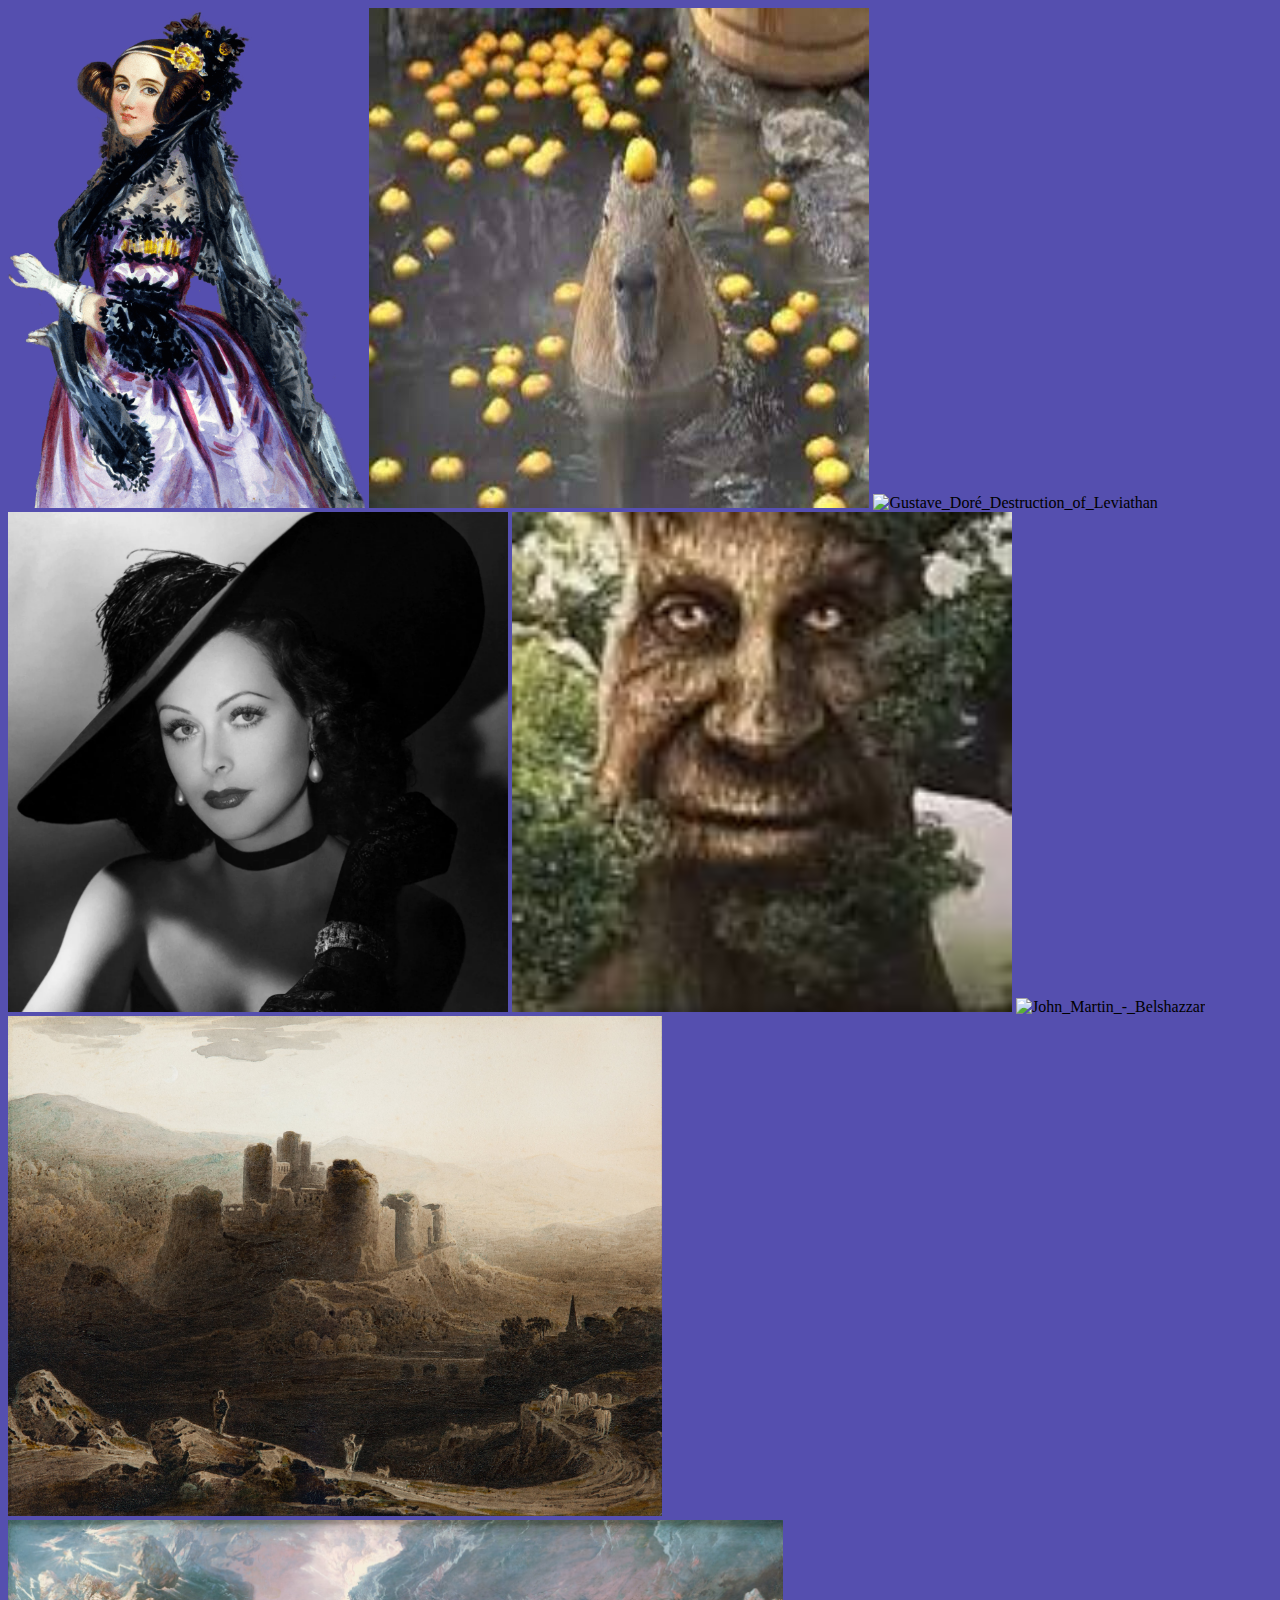
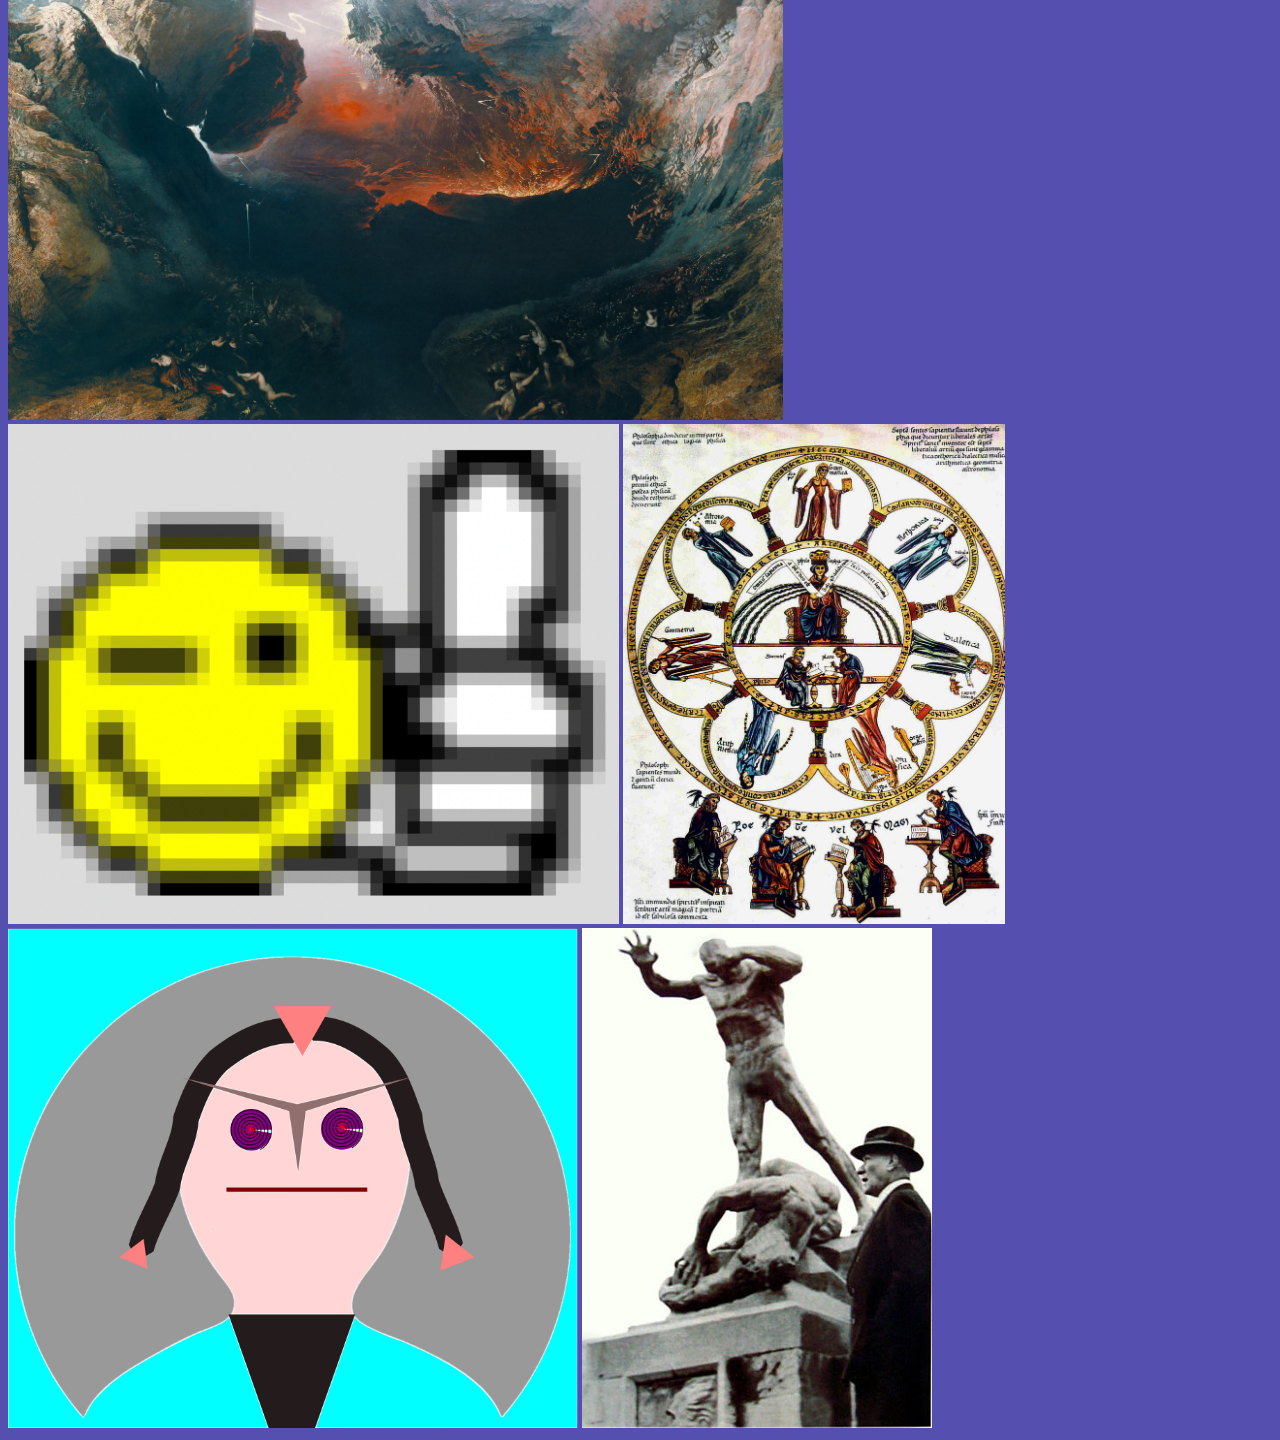
==== visuals/galeria.html @ d82dbdaa "first commit" ====
<!DOCTYPE html>
<html>
    <head>
        <meta charset="UTF-8">
    </head>
    <body bgcolor="#554faf">
        <img src="galeria/Ada_Lovelace.png" alt="Ada_Lovelace" height="500px">
        <img src="galeria/capybara.jpg" alt="capybara" height="500px">
        <img src="galeria/Gustave_Doré_Destruction_of_Leviathan.png" alt="Gustave_Doré_Destruction_of_Leviathan" height="500px">
        <img src="galeria/hedy-lamarr-portrait-tout.webp" alt="hedy-lamarr-portrait-tout" height="500px">
        <img src="galeria/holytree.jpg" alt="holytree" height="500px">
        <img src="galeria/John_Martin_-_Belshazzar's_Feast.jpg" alt="John_Martin_-_Belshazzar" height="500px">
        <img src="galeria/John_Martin_-_Moonlight_-_Chepstow_Castle.jpg" alt="John_Martin_-_Moonlight_-_Chepstow_Castle" height="500px">
        <img src="galeria/John_Martin_-_The_Great_Day_of_His_Wrath.jpg" alt="John_Martin_-_The_Great_Day_of_His_Wrath" height="500px">
        <img src="galeria/nic.png" alt="nice" height="500px">
        <img src="galeria/Septem-artes-liberales_Herrad-von-Landsberg_Hortus-deliciarum_1180.jpg" alt="Septem Artes Liberates" height="500px">
        <img src="galeria/favicon1_copy.png" alt="favicon" height="500px">
        <img src="galeria/Ataturk_ve_Buyuk_Utku_Aniti.jpg" alt="Ataturk_ve_Buyuk_Utku_Aniti" height="500px">
    </body>
</html>
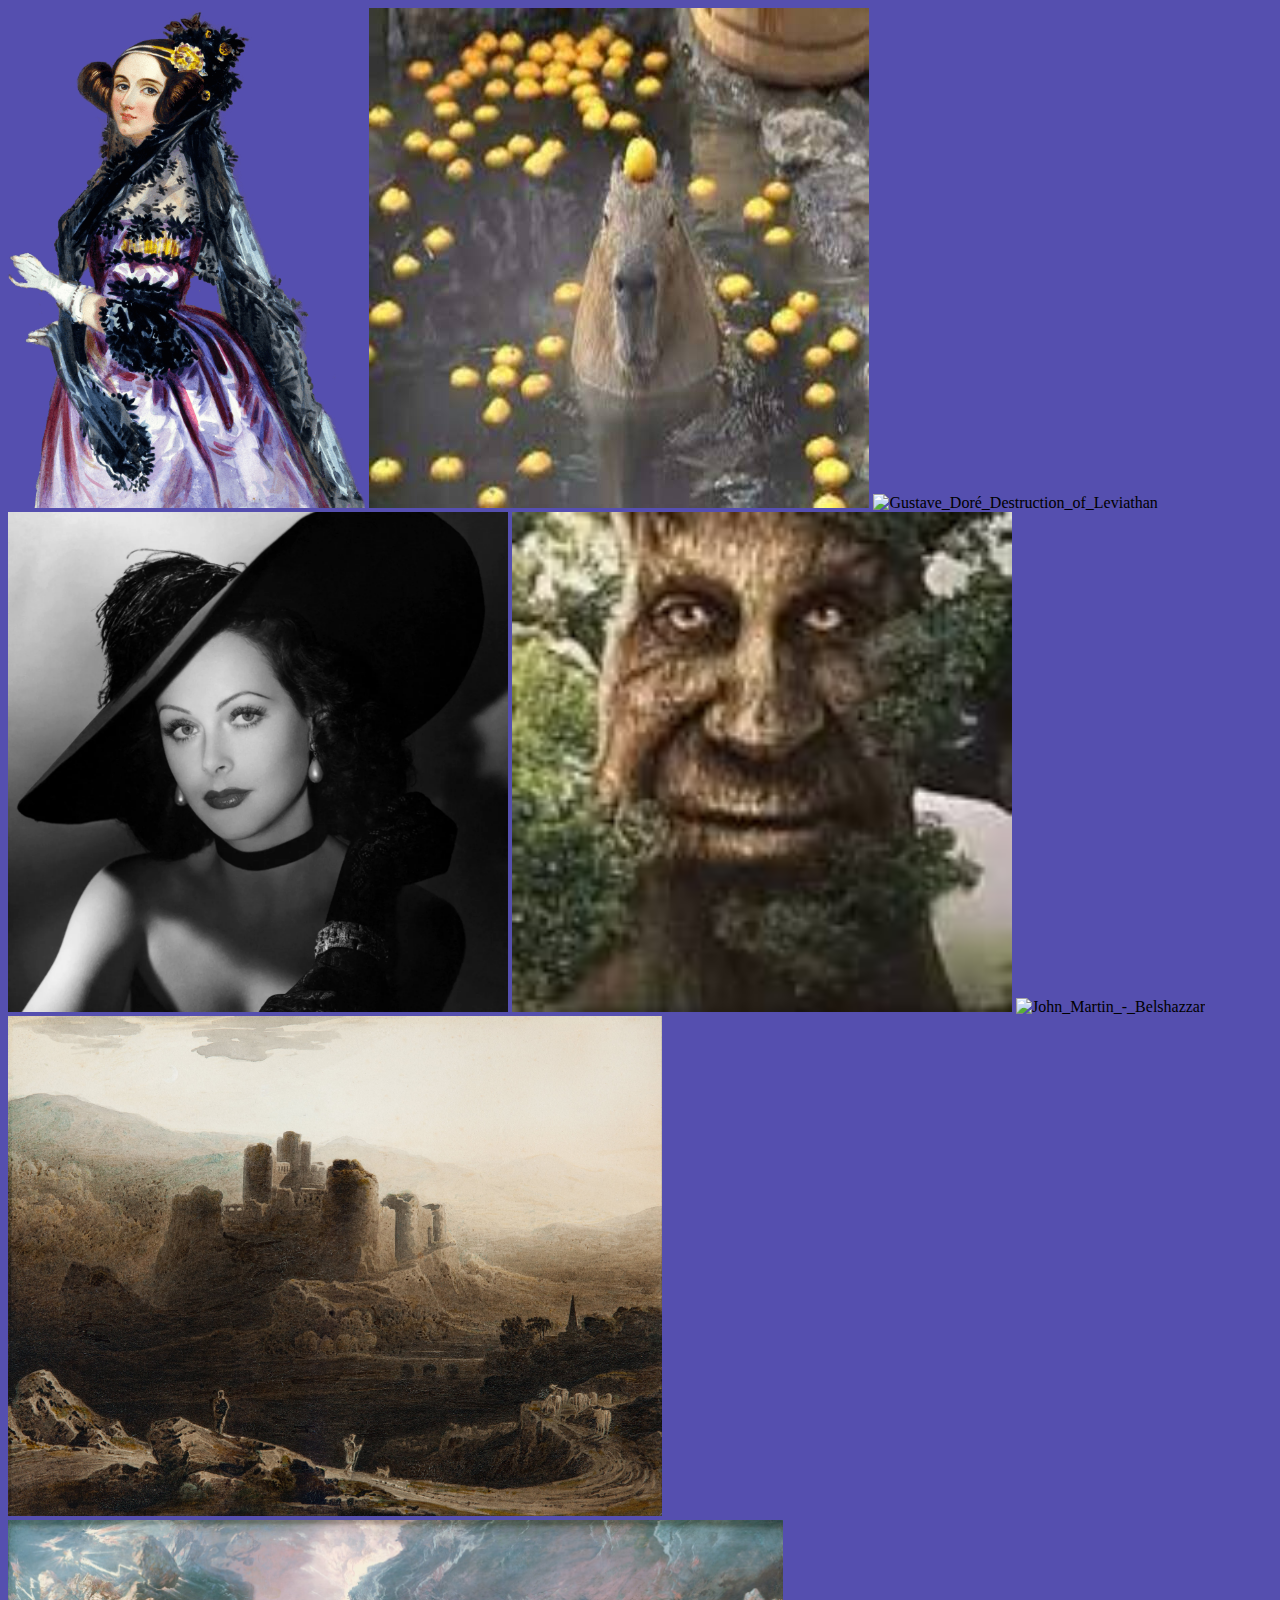
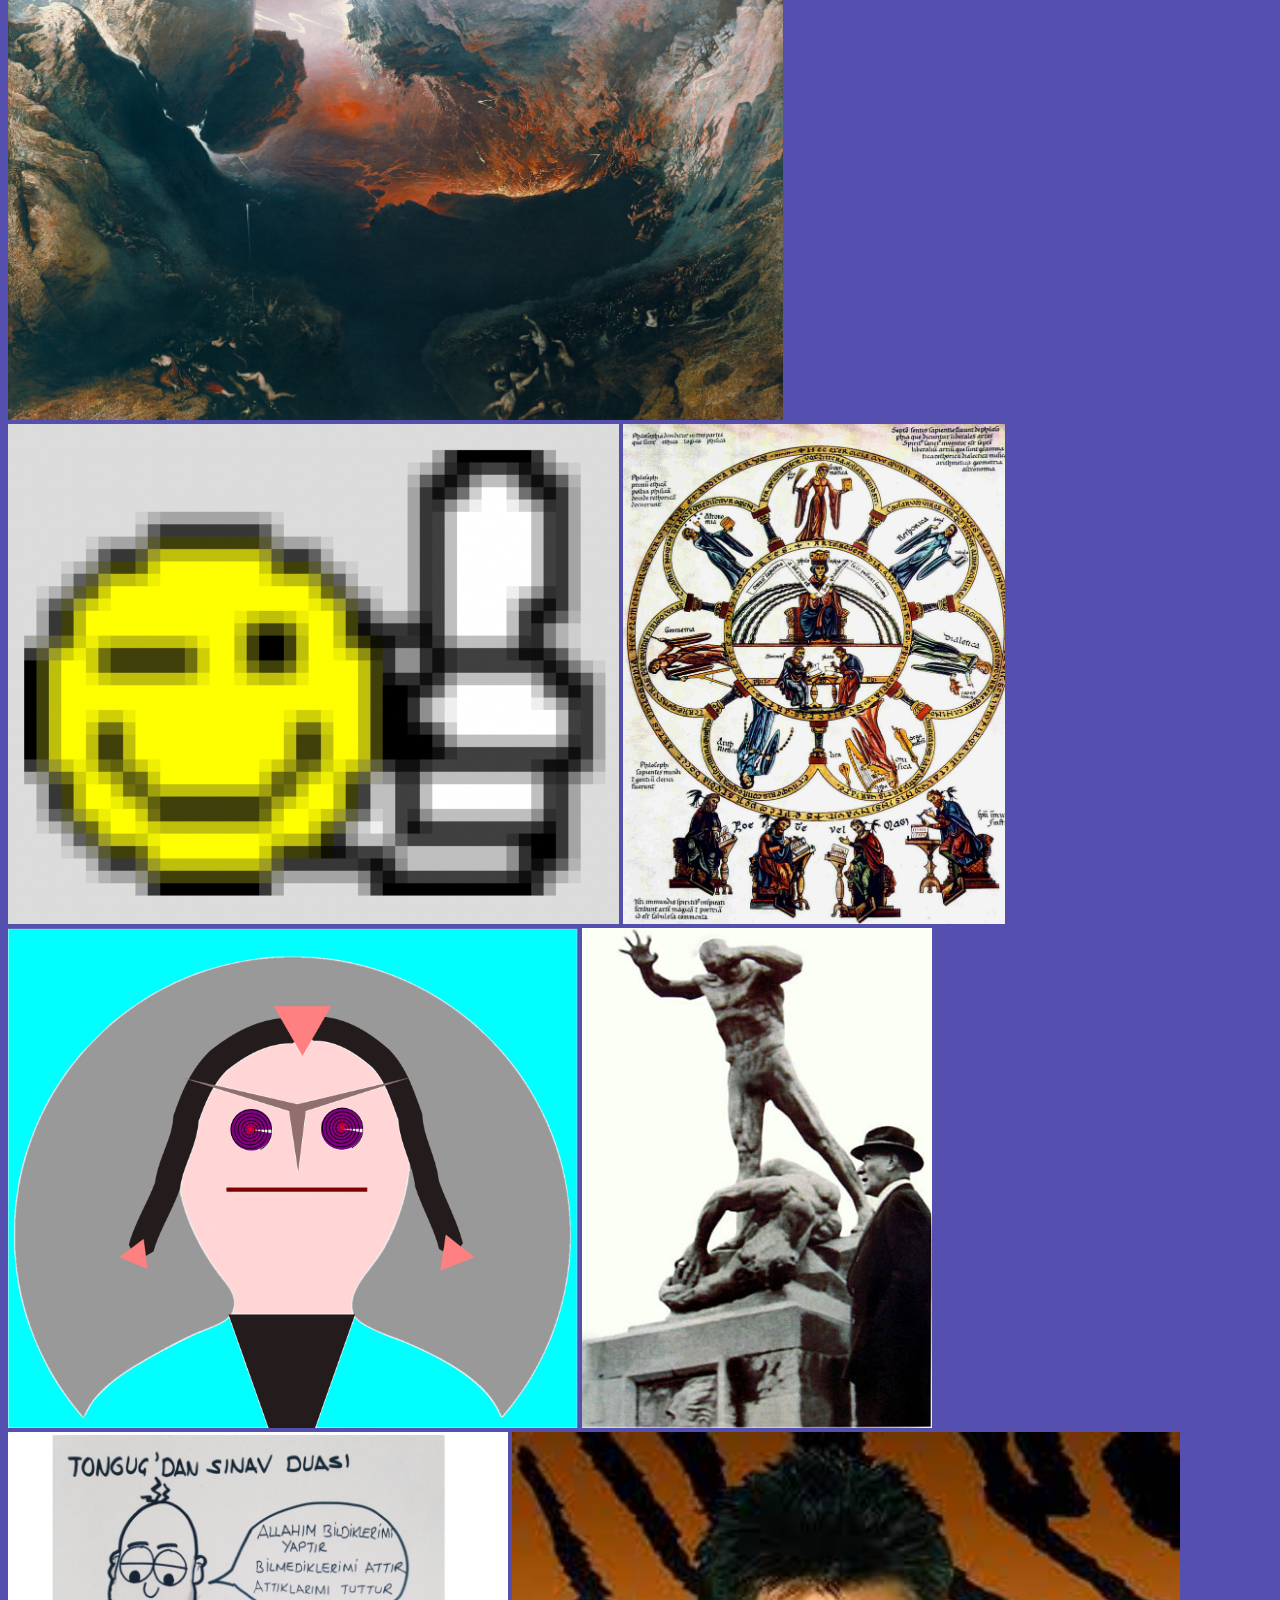
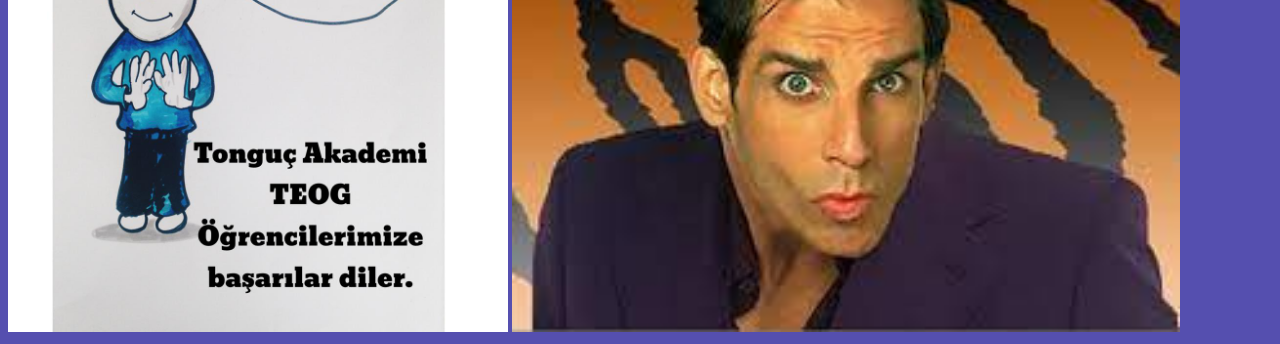
==== commit 803ce3ee: "favicon and some arts added" ====
--- a/visuals/galeria.html
+++ b/visuals/galeria.html
@@ -16,5 +16,7 @@
         <img src="galeria/Septem-artes-liberales_Herrad-von-Landsberg_Hortus-deliciarum_1180.jpg" alt="Septem Artes Liberates" height="500px">
         <img src="galeria/favicon1_copy.png" alt="favicon" height="500px">
         <img src="galeria/Ataturk_ve_Buyuk_Utku_Aniti.jpg" alt="Ataturk_ve_Buyuk_Utku_Aniti" height="500px">
+        <img class="galeria" src="galeria/tongucc.jpg" alt="tongucc" height="500px">
+        <img class="galeria" src="galeria/zoolander_le_tiger.jpg" alt="zoolander" height="500px">
     </body>
 </html>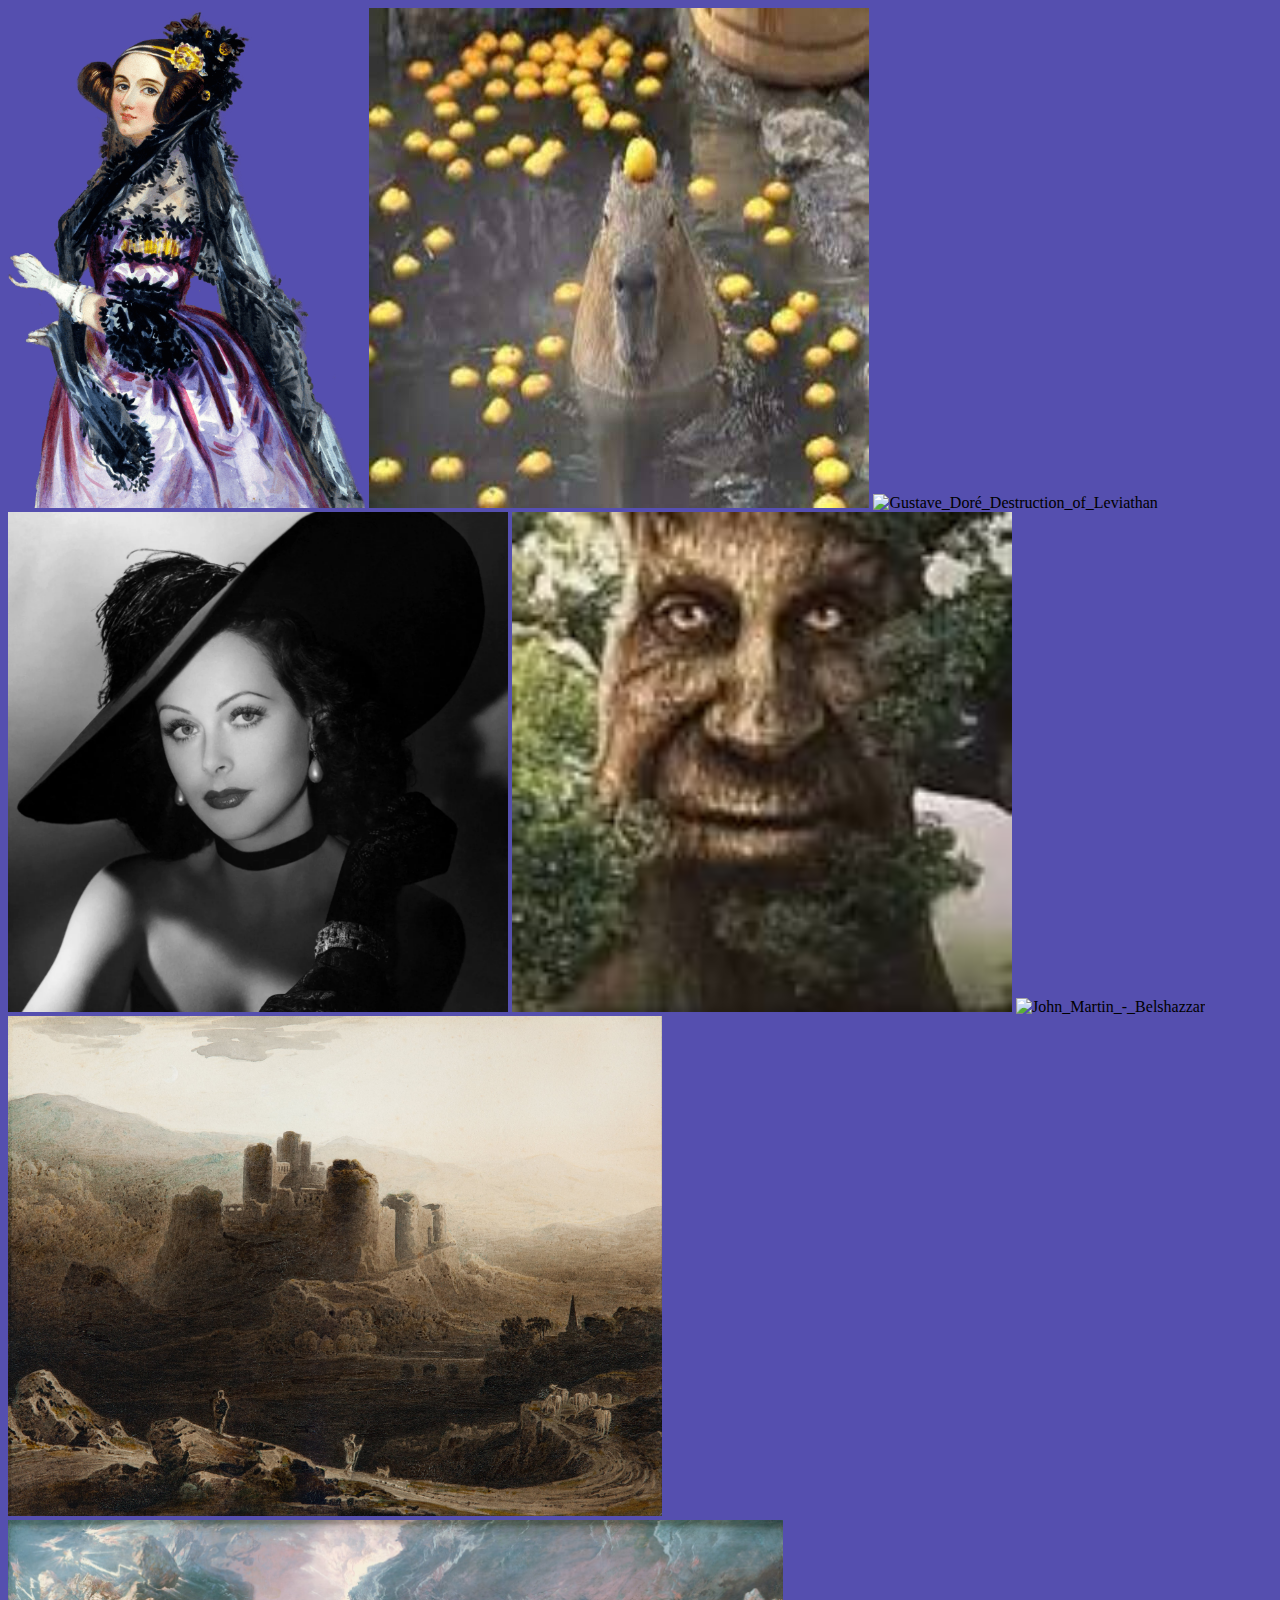
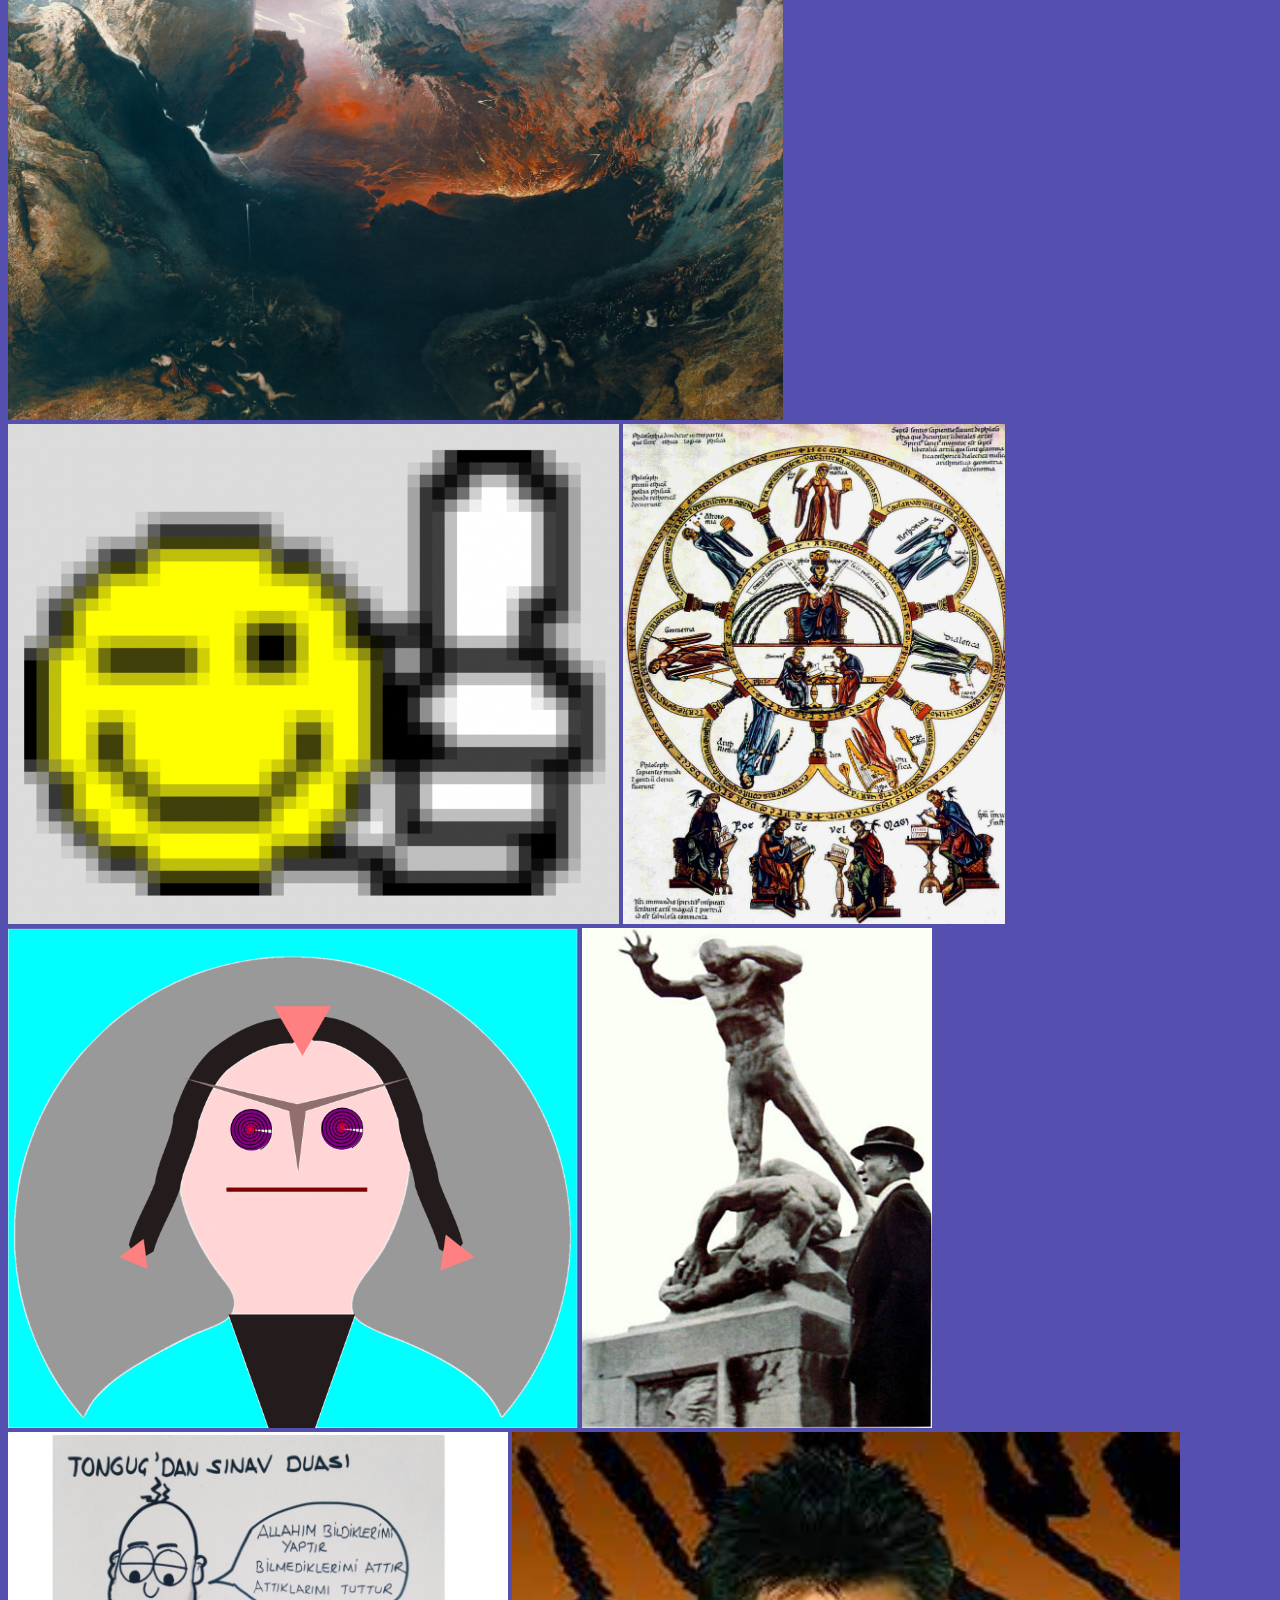
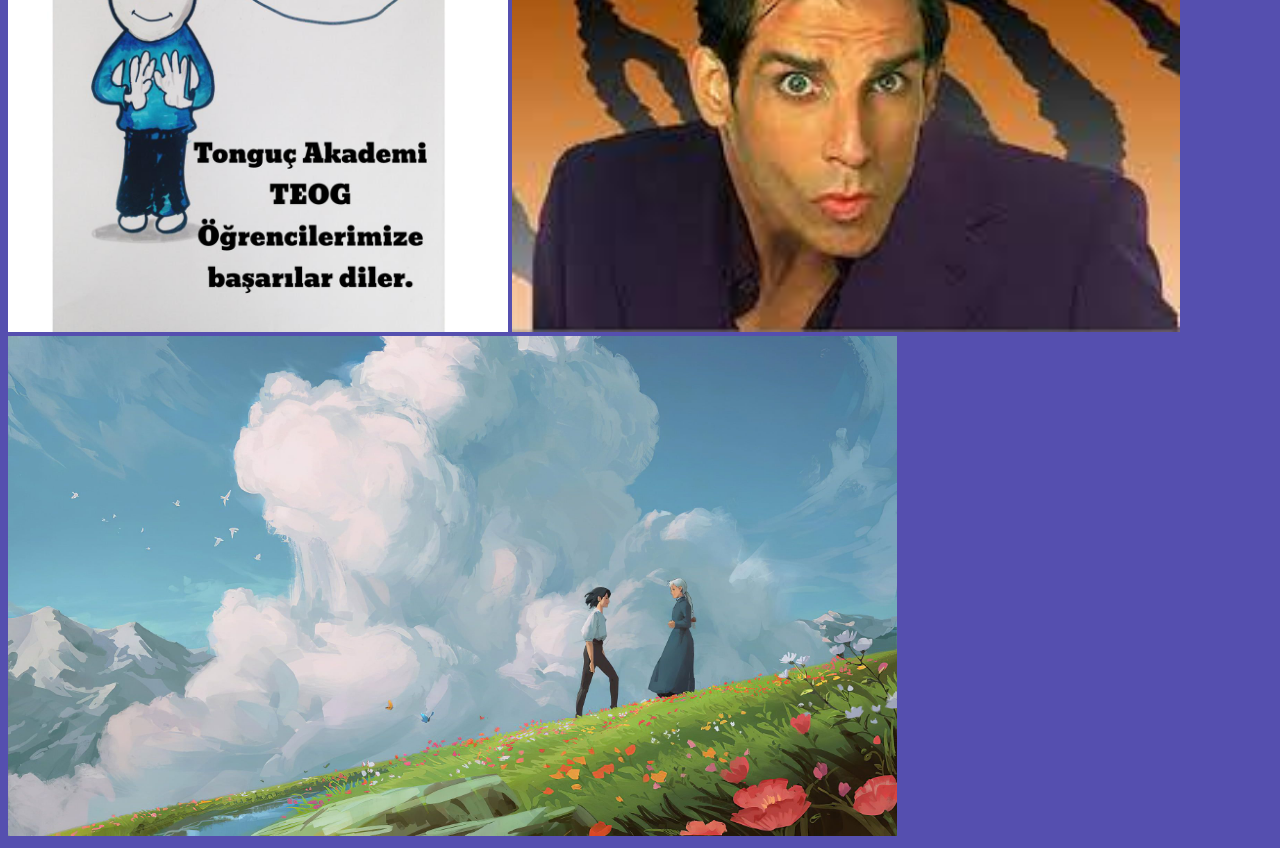
==== commit cfea7f84: "new art added" ====
--- a/visuals/galeria.html
+++ b/visuals/galeria.html
@@ -16,7 +16,8 @@
         <img src="galeria/Septem-artes-liberales_Herrad-von-Landsberg_Hortus-deliciarum_1180.jpg" alt="Septem Artes Liberates" height="500px">
         <img src="galeria/favicon1_copy.png" alt="favicon" height="500px">
         <img src="galeria/Ataturk_ve_Buyuk_Utku_Aniti.jpg" alt="Ataturk_ve_Buyuk_Utku_Aniti" height="500px">
-        <img class="galeria" src="galeria/tongucc.jpg" alt="tongucc" height="500px">
-        <img class="galeria" src="galeria/zoolander_le_tiger.jpg" alt="zoolander" height="500px">
+        <img src="galeria/tongucc.jpg" alt="tongucc" height="500px">
+        <img src="galeria/zoolander_le_tiger.jpg" alt="zoolander" height="500px">
+        <img src="galeria/HowlsCastle.jpg" alt="HowlsCastle" height="500px">
     </body>
 </html>